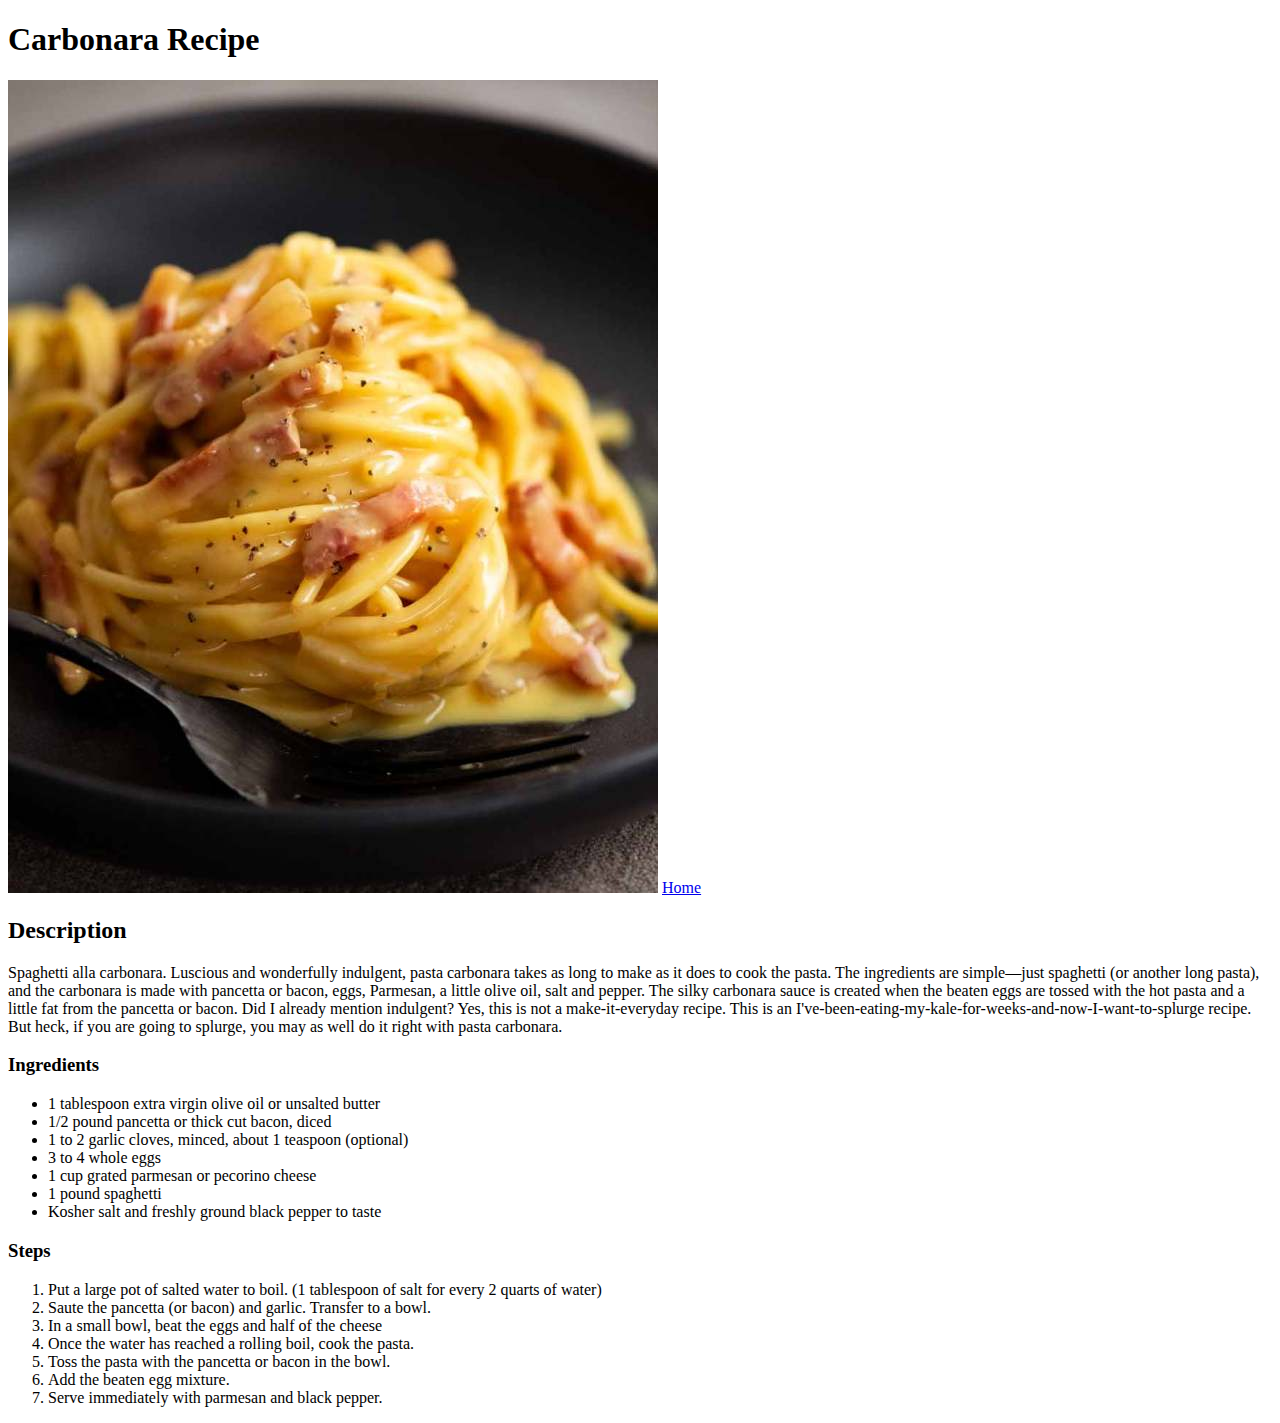
==== recipes/carbonara.html @ 4c7c043a "Odin Project HTML Recipe Website" ====
<!DOCTYPE html>
<html lang="en">
<head>
    <meta charset="UTF-8">
    <meta name="viewport" content="width=device-width, initial-scale=1.0">
    <title>Carbonara Recipe</title>
</head>
<body>
<h1>Carbonara Recipe</h1>
<img src="../images/Carbonara.jpg" alt="A picture of bacon carbonara with spaghetti">
<a href="../index.html">Home</a>
<h2>Description</h2>
<p> Spaghetti alla carbonara. Luscious and wonderfully indulgent, pasta carbonara takes as long to make as it does to cook the pasta.

    The ingredients are simple—just spaghetti (or another long pasta), and the carbonara is made with pancetta or bacon, eggs, Parmesan, a little olive oil, salt and pepper.
    
    The silky carbonara sauce is created when the beaten eggs are tossed with the hot pasta and a little fat from the pancetta or bacon.
    
    Did I already mention indulgent? Yes, this is not a make-it-everyday recipe. This is an I've-been-eating-my-kale-for-weeks-and-now-I-want-to-splurge recipe.
    
    But heck, if you are going to splurge, you may as well do it right with pasta carbonara. </p>

    <h3>Ingredients</h3>

    <ul>
    <li>1 tablespoon extra virgin olive oil or unsalted butter</li>
    <li>1/2 pound pancetta or thick cut bacon, diced</li>
    <li>1 to 2 garlic cloves, minced, about 1 teaspoon (optional)</li>
    <li>3 to 4 whole eggs</li>
    <li>1 cup grated parmesan or pecorino cheese</li>
    <li>1 pound spaghetti</li>
    <li>Kosher salt and freshly ground black pepper to taste</li>
    </ul>

    <h3>Steps</h3>

    <ol>
    <li>Put a large pot of salted water to boil. (1 tablespoon of salt for every 2 quarts of water)</li>
    <li>Saute the pancetta (or bacon) and garlic. Transfer to a bowl.</li>
    <li>In a small bowl, beat the eggs and half of the cheese</li>
    <li>Once the water has reached a rolling boil, cook the pasta.</li>
    <li>Toss the pasta with the pancetta or bacon in the bowl.</li>
    <li>Add the beaten egg mixture.</li>
    <li>Serve immediately with parmesan and black pepper.</li>
    </ol>

</body>
</html>
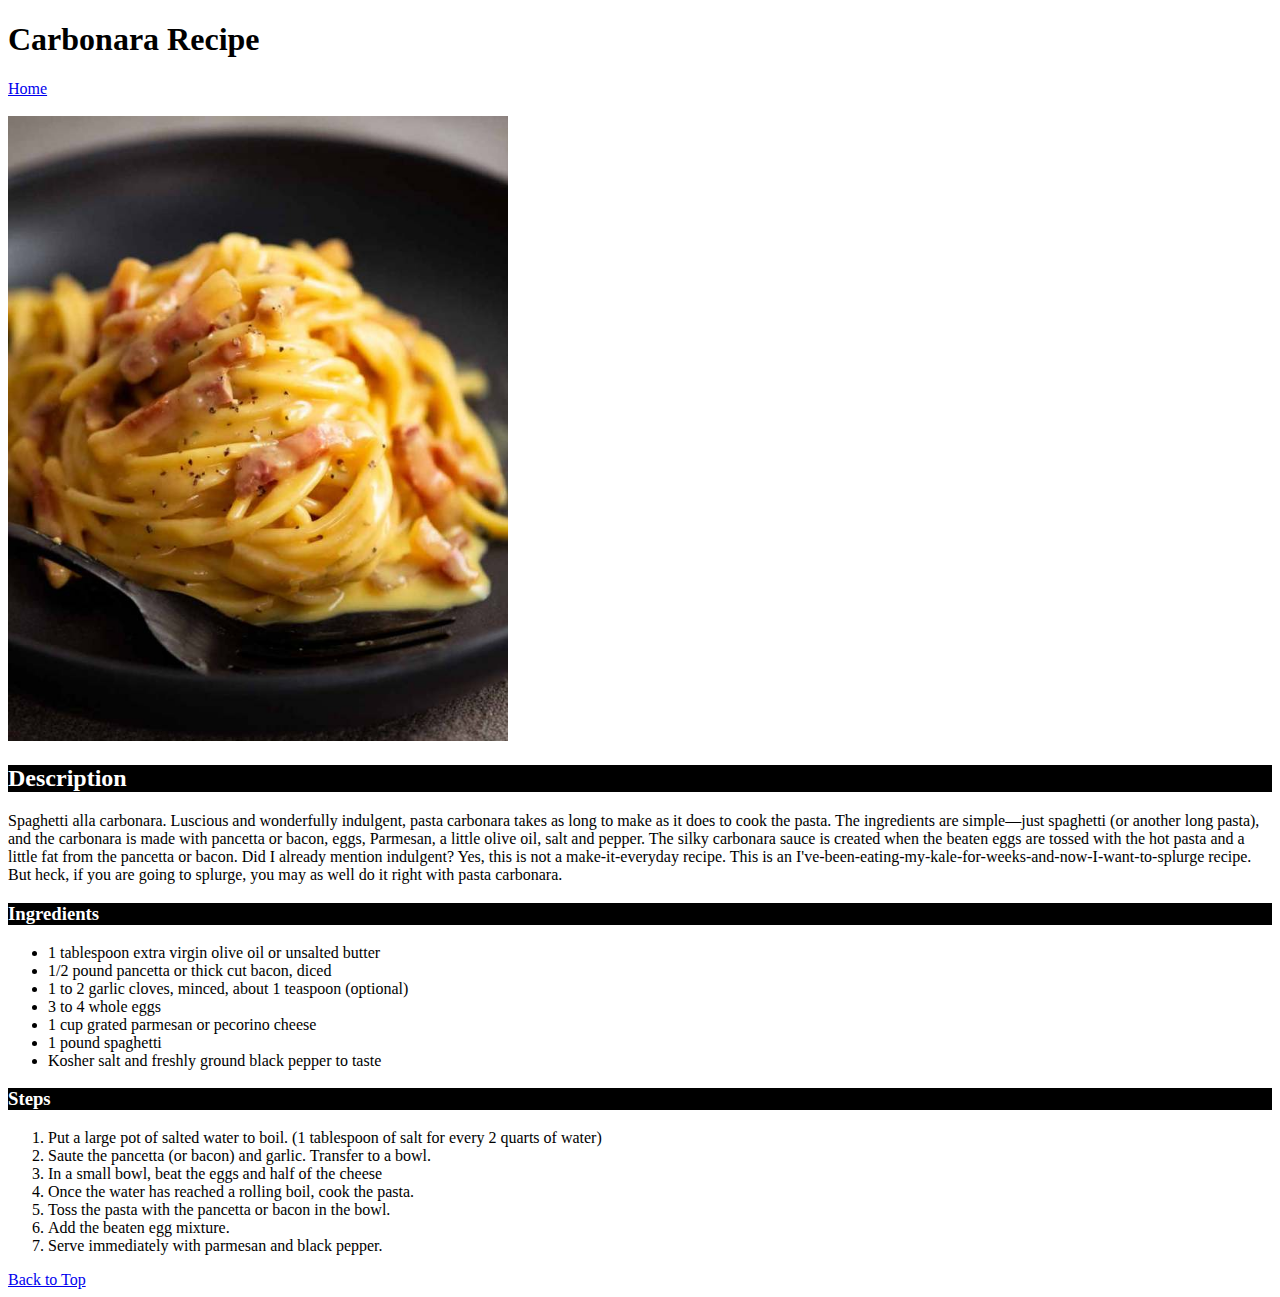
==== commit b1a8ffd1: "Previous image size and formatting issues fixed." ====
--- a/recipes/carbonara.html
+++ b/recipes/carbonara.html
@@ -4,11 +4,14 @@
     <meta charset="UTF-8">
     <meta name="viewport" content="width=device-width, initial-scale=1.0">
     <title>Carbonara Recipe</title>
+<link rel="stylesheet" a href="./style.css">
 </head>
 <body>
 <h1>Carbonara Recipe</h1>
-<img src="../images/Carbonara.jpg" alt="A picture of bacon carbonara with spaghetti">
-<a href="../index.html">Home</a>
+<a class= "home" href="../index.html">Home</a>
+<br>
+<img class = "carbonara" src="../images/Carbonara.jpg" alt="A picture of bacon carbonara with spaghetti">
+
 <h2>Description</h2>
 <p> Spaghetti alla carbonara. Luscious and wonderfully indulgent, pasta carbonara takes as long to make as it does to cook the pasta.
 
@@ -44,5 +47,7 @@
     <li>Serve immediately with parmesan and black pepper.</li>
     </ol>
 
+<a href="#">Back to Top</a>
+
 </body>
-</html>+</html>
--- a/recipes/style.css
+++ b/recipes/style.css
@@ -0,0 +1,24 @@
+.carbonara, .steak, .pie
+{
+height: auto;
+width: 500px;
+}
+
+h1, h2, h3
+{
+font-family: "Brush Script MT", cursive;
+}
+
+h2, h3
+{
+color:white;
+background-color:black;
+}
+
+.home
+{
+display: block;
+}
+
+
+
